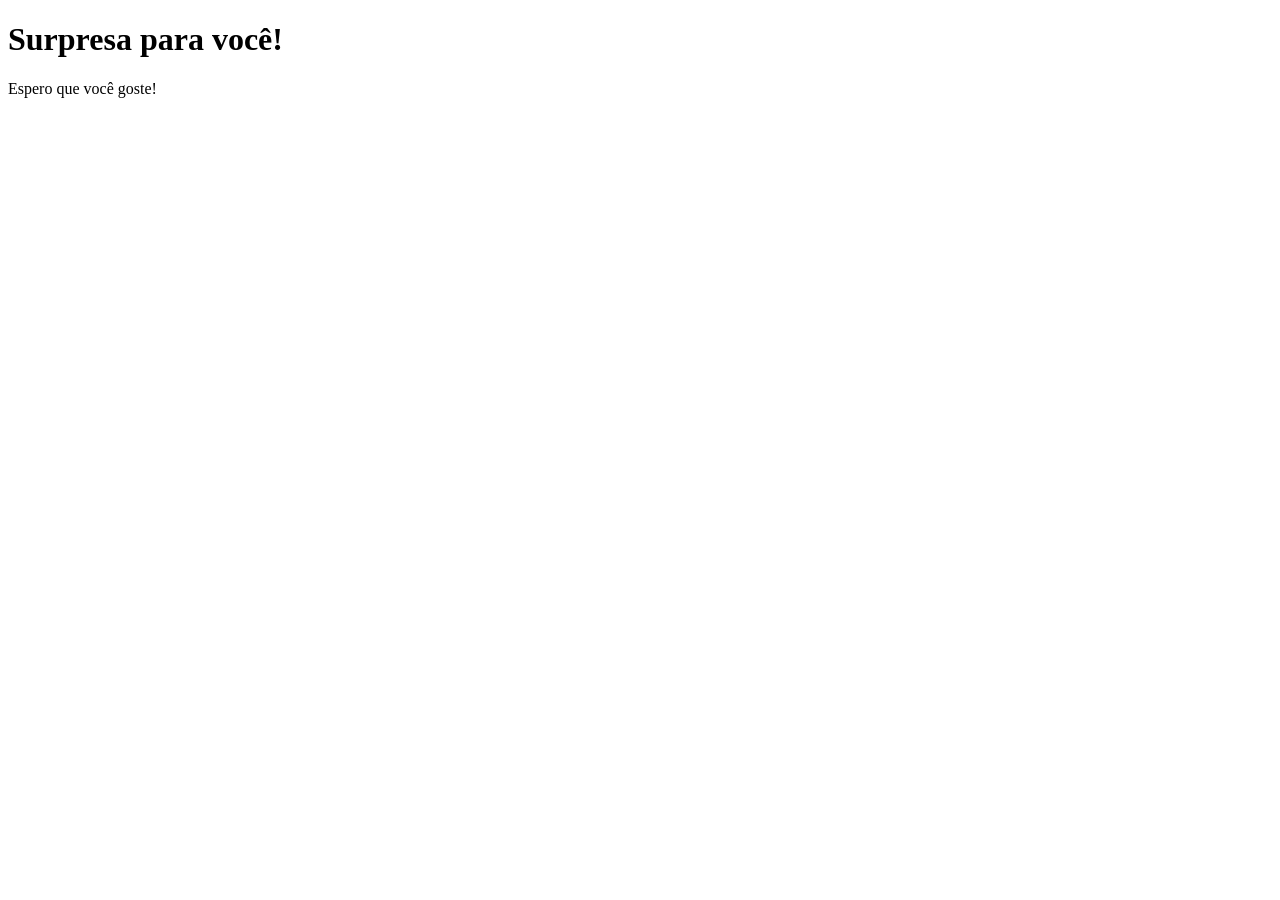
==== pag2.html @ 00e717fd "2 fase" ====
<!DOCTYPE html>
<html lang="pt-br">
<head>
    <meta charset="UTF-8">
    <meta name="viewport" content="width=device-width, initial-scale=1.0">
    <title>My Love</title>
</head>
<body>
    <h1>Surpresa para você!</h1>
    <p>Espero que você goste!</p>
</body>
</html>
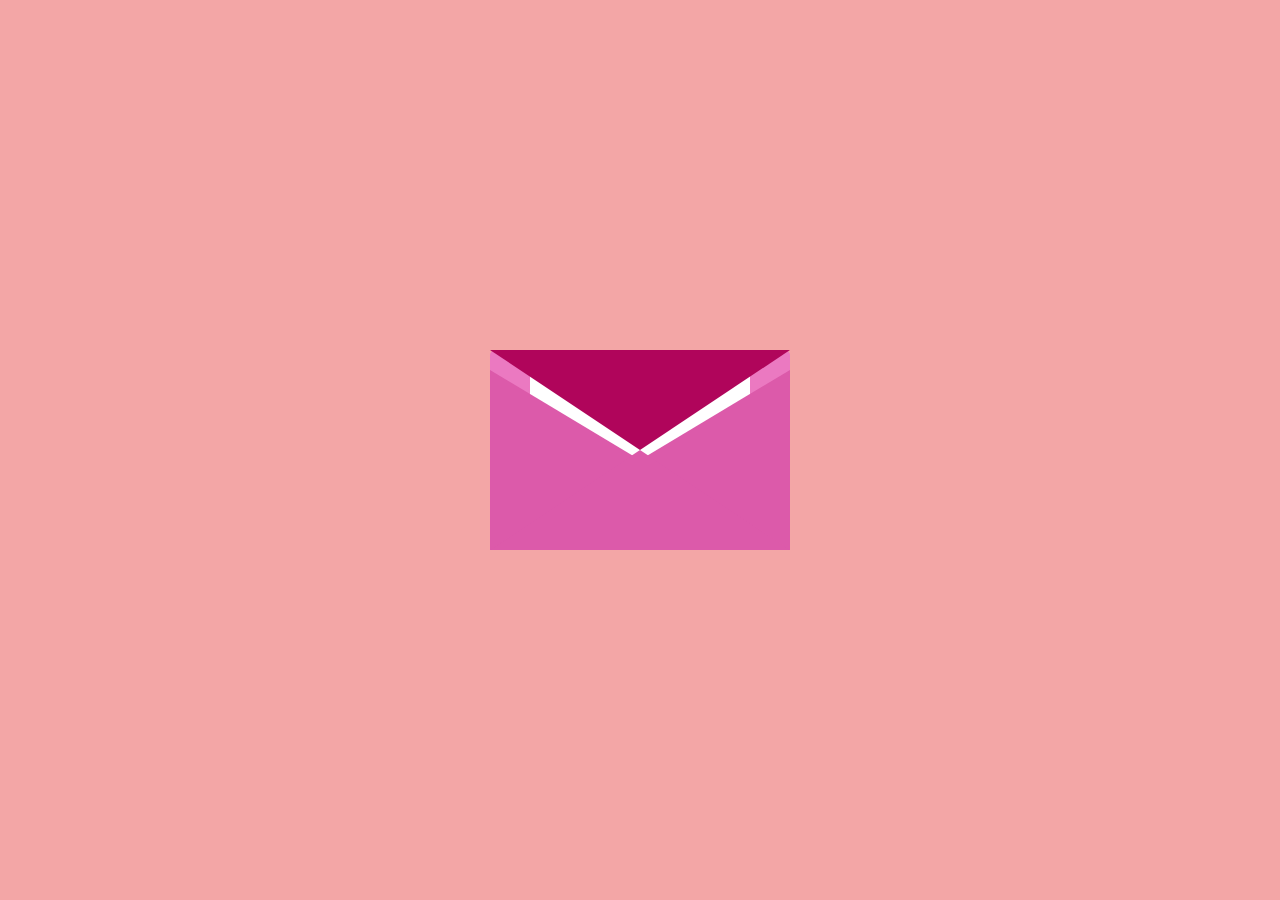
==== commit 14c9e089: "pag2 envelope" ====
--- a/pag2.html
+++ b/pag2.html
@@ -3,10 +3,26 @@
 <head>
     <meta charset="UTF-8">
     <meta name="viewport" content="width=device-width, initial-scale=1.0">
-    <title>My Love</title>
+    <link rel="stylesheet" href="style2.css">
+    <title>Envelope</title>
 </head>
 <body>
-    <h1>Surpresa para você!</h1>
-    <p>Espero que você goste!</p>
+    <div class="envelope" onclick="abrirEnvelope()">
+
+     <div class="esquerda"></div>
+     <div class="direita"></div>
+        <div class="papel">
+            <p>Para você...</p>
+        </div>
+     </div>
+    <script>
+
+          function abrirEnvelope() {
+         var envelope = document.querySelector(".envelope");
+
+         envelope.classList.add("aberto");
+     }
+     </script>
+
 </body>
 </html>
--- a/style2.css
+++ b/style2.css
@@ -0,0 +1,115 @@
+body {
+    margin: 0;
+    padding: 0;
+    width: 100%;
+    height: 100vh;
+
+    background-color: rgb(243, 166, 166);
+
+    display: flex;
+    justify-content: center;
+    align-items: center;
+}
+
+.envelope {
+    position: relative;
+
+    width: 300px;
+    height: 200px;
+
+    background-color: rgb(235, 121, 193);
+
+    border-radius: 5px;
+}
+
+.envelope::before {
+    content: "";
+
+    position: absolute;
+
+    top: 0;
+    left: 0;
+
+    width: 0;
+    height: 0;
+
+    border-left: 150px solid transparent;
+    border-right: 150px solid transparent;
+    border-top: 100px solid rgb(176, 5, 91);
+
+    z-index: 3;
+
+    transform-origin: top;
+    transition: transform 0.8s ease;
+}
+.envelope::after {
+    content: "";
+
+    position: absolute;
+    bottom: 0;
+    left: 0;
+
+    width: 0;
+    height: 0;
+
+    border-left: 150px solid transparent;
+    border-right: 150px solid transparent;
+    border-bottom: 100px solid rgb(220, 90, 170);
+
+    z-index: 3;
+}
+
+.papel {
+    position: absolute;
+
+    width: 220px;
+    height: 150px;
+
+    background-color: white;
+
+    top: 25px;
+    left: 40px;
+
+    text-align: center;
+
+    z-index: 1;
+}
+.envelope.aberto::before {
+    transform: rotateX(180deg);
+}
+
+.esquerda,
+.direita {
+    position: absolute;
+
+    top: 20px;
+
+    width: 150px;
+    height: 180px;
+
+    background-color: rgb(220, 90, 170);
+
+    z-index: 2;
+}
+
+.esquerda {
+    left: 0;
+
+    clip-path: polygon(
+        0 0,
+        100% 50%,
+        100% 100%,
+        0 100%
+    );
+}
+
+.direita {
+    right: 0;
+
+    clip-path: polygon(
+        100% 0,
+        0 50%,
+        0 100%,
+        100% 100%
+    );
+}
